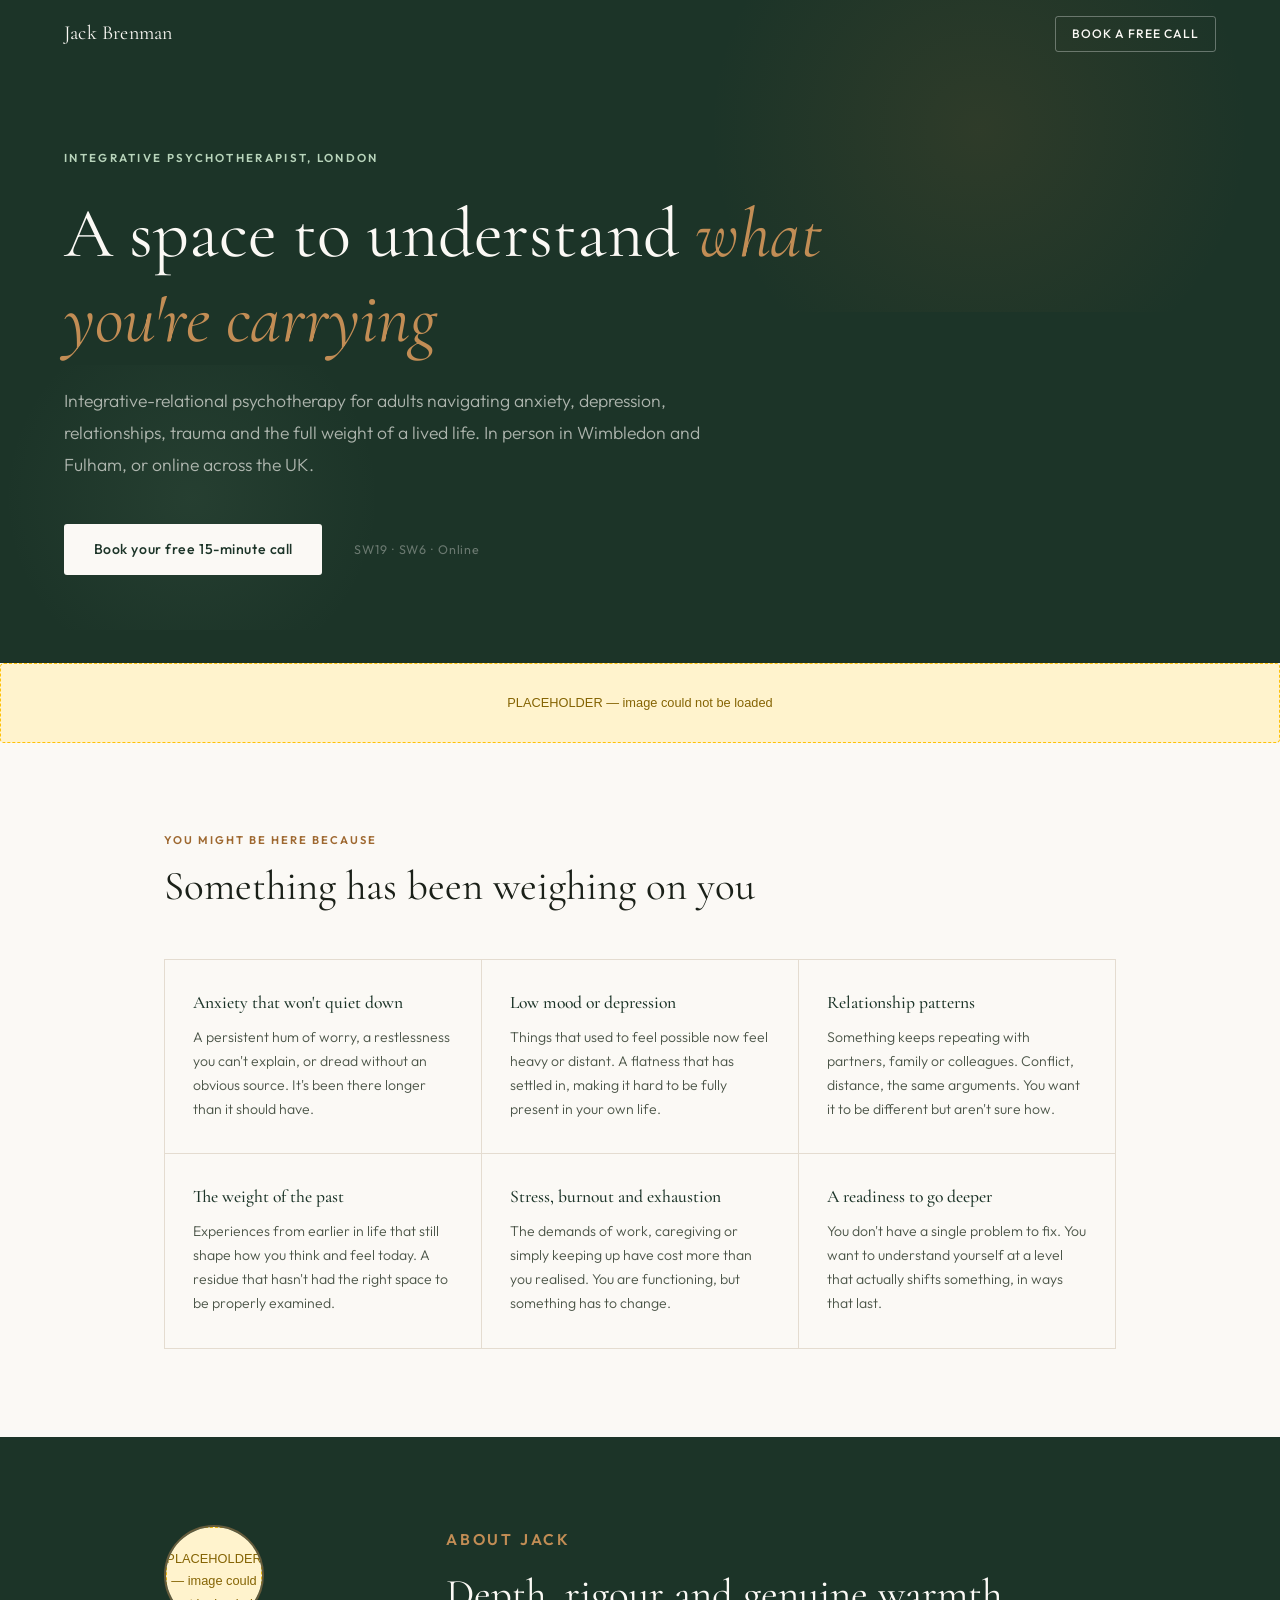
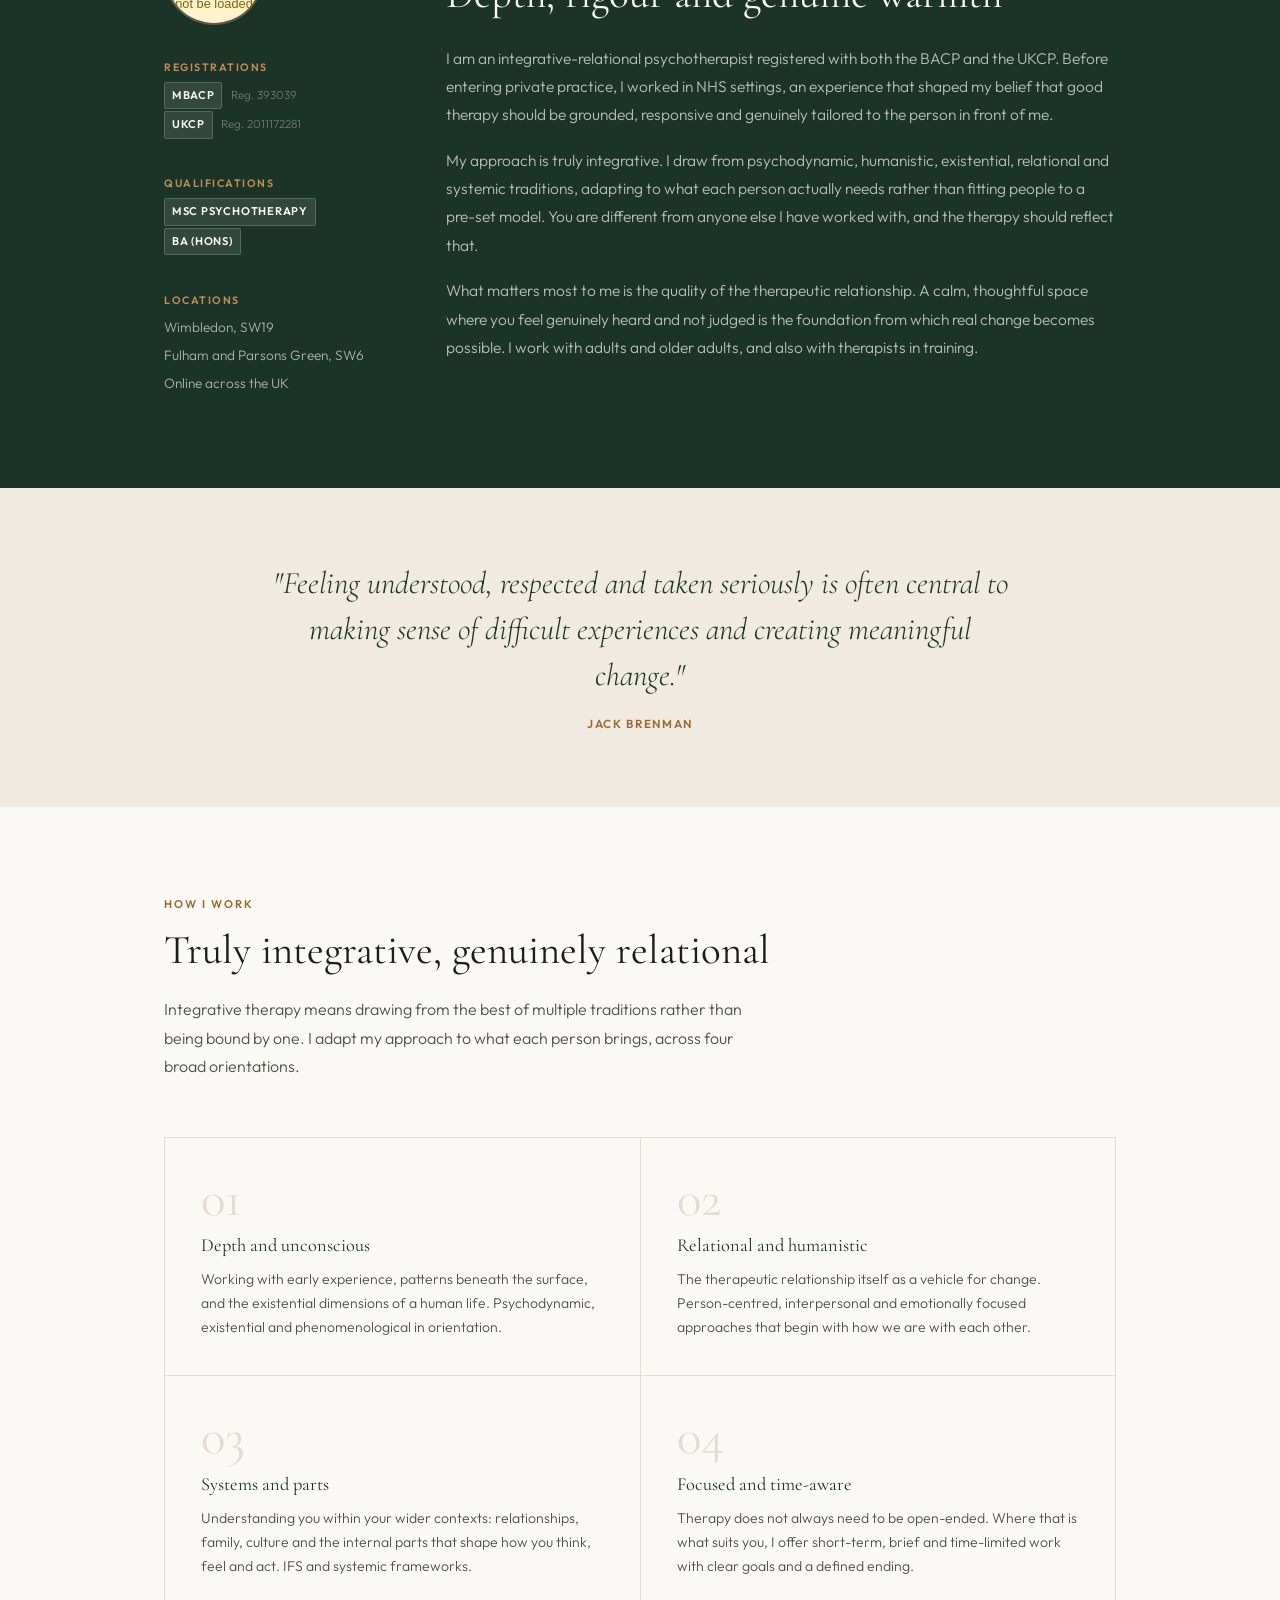
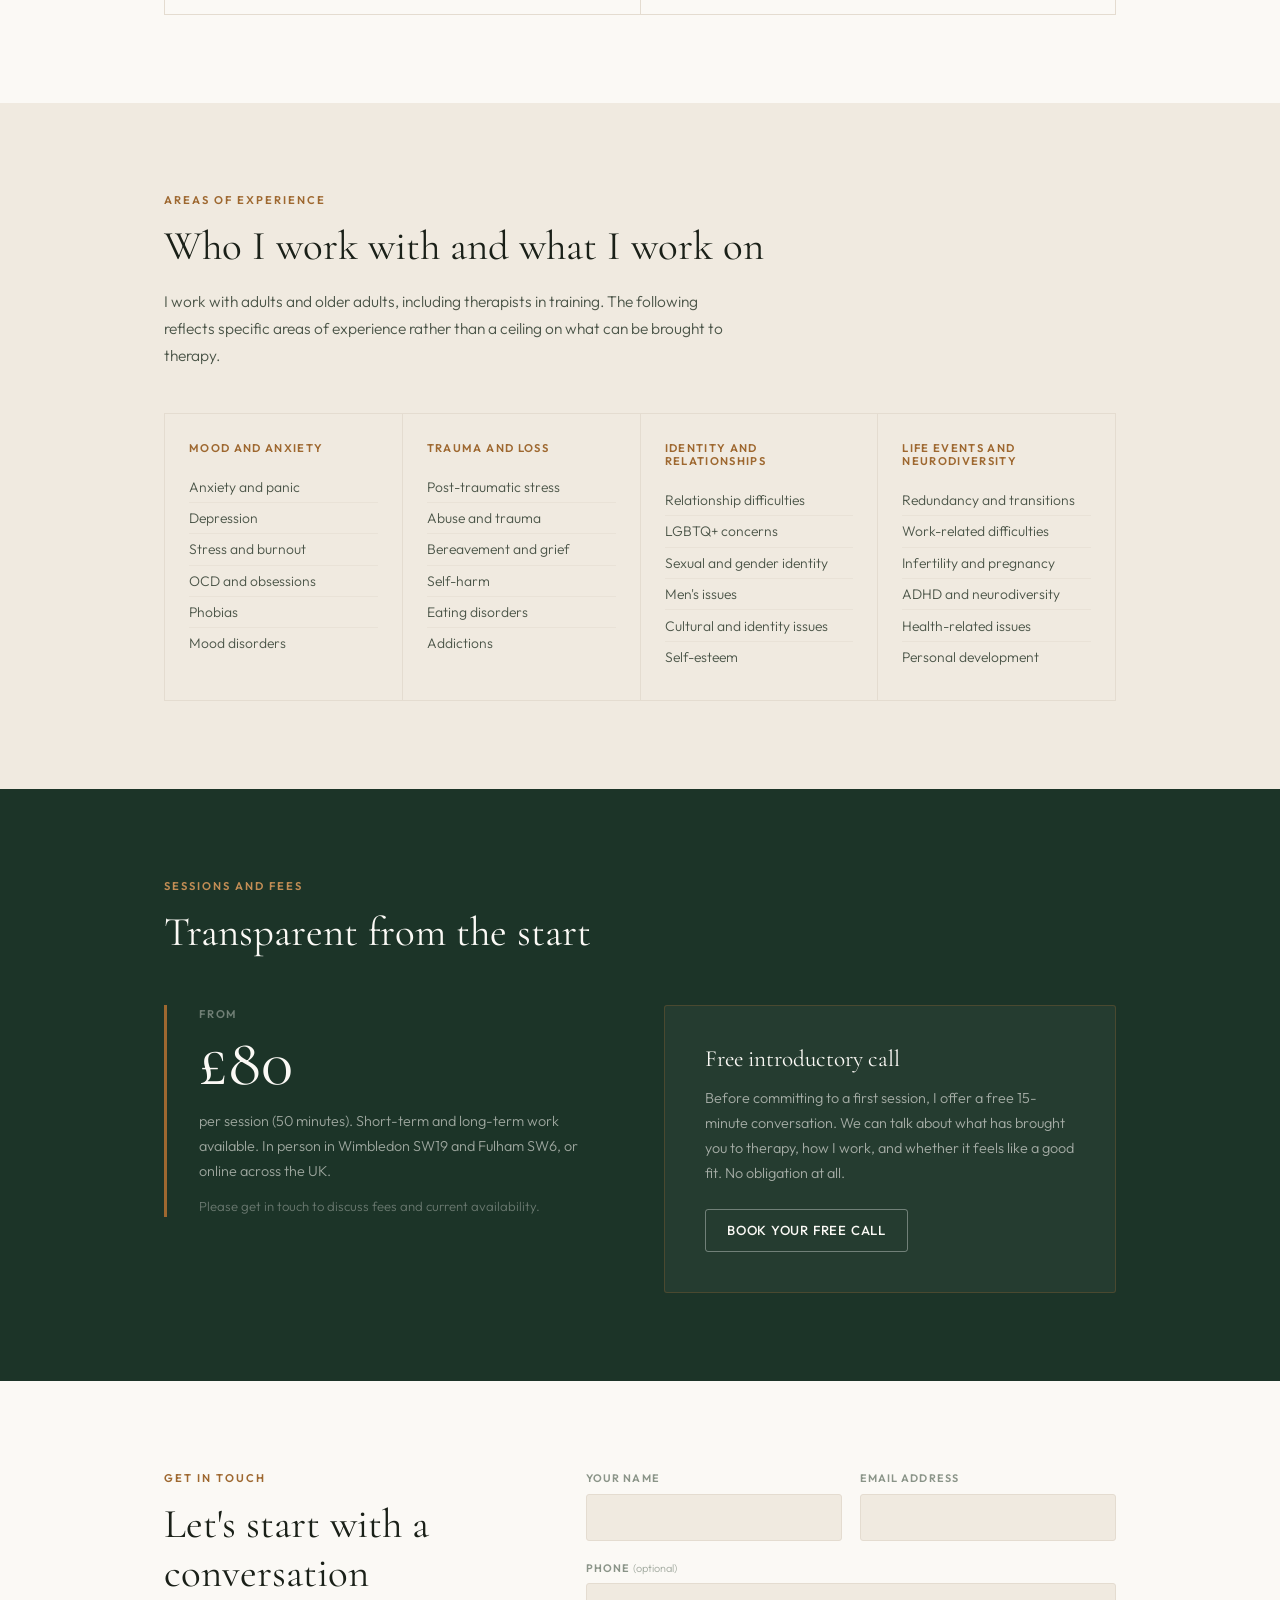
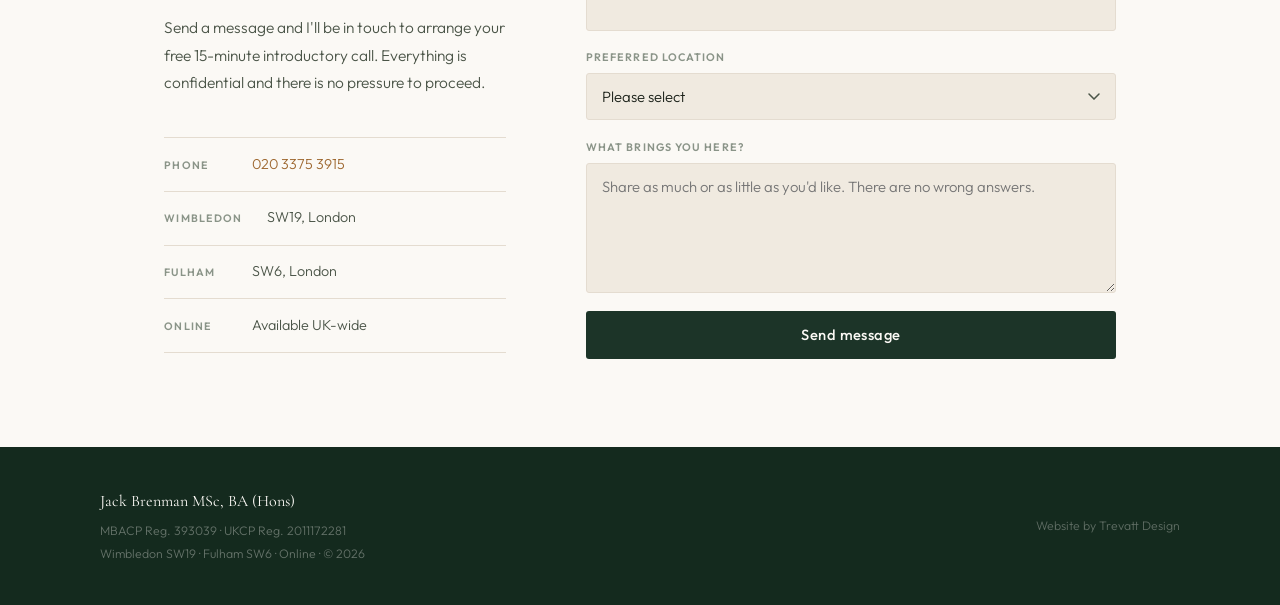
==== jack-brenman/index.html @ 14681c65 "Rebuild Jack Brenman demo site — v2" ====
<!DOCTYPE html>
<html lang="en">
<head>
  <meta charset="UTF-8">
  <meta name="viewport" content="width=device-width, initial-scale=1.0">
  <title>Integrative Psychotherapist SW19 | Jack Brenman</title>
  <meta name="description" content="Jack Brenman, MBACP and UKCP registered integrative psychotherapist in Wimbledon SW19 and Fulham SW6. From £80. Free 15-minute introductory call.">
  <link rel="canonical" href="https://client-demos-3kc.pages.dev/jack-brenman">

  <meta name="geo.region" content="GB-LND">
  <meta name="geo.placename" content="Wimbledon, London">
  <meta name="geo.position" content="51.4214;-0.2062">
  <meta name="ICBM" content="51.4214, -0.2062">

  <meta property="og:title" content="Jack Brenman | Integrative Psychotherapist, Wimbledon and Fulham">
  <meta property="og:description" content="MBACP and UKCP registered integrative psychotherapist. SW19, SW6 and online across the UK. Free 15-minute introductory call.">
  <meta property="og:image" content="https://picsum.photos/seed/garden/1200/630">
  <meta property="og:url" content="https://client-demos-3kc.pages.dev/jack-brenman">
  <meta property="og:type" content="website">

  <script type="application/ld+json">
  {
    "@context": "https://schema.org",
    "@type": "MedicalBusiness",
    "name": "Jack Brenman Psychotherapy",
    "description": "Integrative-relational psychotherapy in Wimbledon SW19, Fulham SW6 and online across the UK.",
    "url": "https://client-demos-3kc.pages.dev/jack-brenman",
    "telephone": "020 3375 3915",
    "address": [
      {
        "@type": "PostalAddress",
        "addressLocality": "Wimbledon",
        "postalCode": "SW19",
        "addressCountry": "GB"
      },
      {
        "@type": "PostalAddress",
        "addressLocality": "Fulham",
        "postalCode": "SW6",
        "addressCountry": "GB"
      }
    ],
    "priceRange": "From £80",
    "medicalSpecialty": "Psychotherapy"
  }
  </script>

  <link rel="stylesheet" href="style.css">
</head>
<body>

  <header id="header" aria-label="Site header">
    <a class="logo" href="#" aria-label="Jack Brenman, home">Jack Brenman</a>
    <a class="cta-btn" href="#contact">Book a free call</a>
  </header>

  <main>

    <!-- HERO: typographic, forest green, centered -->
    <section class="hero" aria-labelledby="hero-h1">
      <div class="hero-glow" aria-hidden="true"></div>
      <div class="hero-content">
        <p class="hero-label">Integrative Psychotherapist, London</p>
        <h1 id="hero-h1" class="hero-h1">A space to understand <em class="hero-em">what you're carrying</em></h1>
        <p class="hero-sub">Integrative-relational psychotherapy for adults navigating anxiety, depression, relationships, trauma and the full weight of a lived life. In person in Wimbledon and Fulham, or online across the UK.</p>
        <div class="hero-foot">
          <a href="#contact" class="btn-primary" id="hero-cta"><span>Book your free 15-minute call</span></a>
          <p class="hero-locs">SW19 &middot; SW6 &middot; Online</p>
        </div>
      </div>
    </section>

    <!-- IMAGE STRIP -->
    <div class="img-strip" aria-hidden="true">
      <img
        src="https://picsum.photos/seed/garden/1400/480"
        alt=""
        class="strip-img"
        loading="lazy"
      >
    </div>

    <!-- RECOGNITION -->
    <section class="recognition" aria-labelledby="recog-h2">
      <div class="wrap">
        <div class="recog-head">
          <p class="eyebrow">You might be here because</p>
          <h2 id="recog-h2">Something has been weighing on you</h2>
        </div>
        <div class="recog-grid">

          <article class="recog-card">
            <h3>Anxiety that won't quiet down</h3>
            <p>A persistent hum of worry, a restlessness you can't explain, or dread without an obvious source. It's been there longer than it should have.</p>
          </article>

          <article class="recog-card">
            <h3>Low mood or depression</h3>
            <p>Things that used to feel possible now feel heavy or distant. A flatness that has settled in, making it hard to be fully present in your own life.</p>
          </article>

          <article class="recog-card">
            <h3>Relationship patterns</h3>
            <p>Something keeps repeating with partners, family or colleagues. Conflict, distance, the same arguments. You want it to be different but aren't sure how.</p>
          </article>

          <article class="recog-card">
            <h3>The weight of the past</h3>
            <p>Experiences from earlier in life that still shape how you think and feel today. A residue that hasn't had the right space to be properly examined.</p>
          </article>

          <article class="recog-card">
            <h3>Stress, burnout and exhaustion</h3>
            <p>The demands of work, caregiving or simply keeping up have cost more than you realised. You are functioning, but something has to change.</p>
          </article>

          <article class="recog-card">
            <h3>A readiness to go deeper</h3>
            <p>You don't have a single problem to fix. You want to understand yourself at a level that actually shifts something, in ways that last.</p>
          </article>

        </div>
      </div>
    </section>

    <!-- ABOUT -->
    <section class="about" id="about" aria-labelledby="about-h2">
      <div class="wrap">
        <div class="about-layout">

          <aside class="about-aside" aria-label="Credentials and locations">
            <div class="portrait-ring">
              <img
                src="https://picsum.photos/seed/portrait-jb2/240/240"
                alt="Jack Brenman, integrative psychotherapist"
                class="portrait-img"
                width="100"
                height="100"
                loading="lazy"
              >
            </div>
            <dl class="cred-group">
              <dt>Registrations</dt>
              <dd><span class="cpill">MBACP</span> <span class="cnum">Reg. 393039</span></dd>
              <dd><span class="cpill">UKCP</span> <span class="cnum">Reg. 2011172281</span></dd>
            </dl>
            <dl class="cred-group">
              <dt>Qualifications</dt>
              <dd><span class="cpill">MSc Psychotherapy</span></dd>
              <dd><span class="cpill">BA (Hons)</span></dd>
            </dl>
            <dl class="cred-group">
              <dt>Locations</dt>
              <dd>Wimbledon, SW19</dd>
              <dd>Fulham and Parsons Green, SW6</dd>
              <dd>Online across the UK</dd>
            </dl>
          </aside>

          <div class="about-text">
            <p class="eyebrow eyebrow-lt">About Jack</p>
            <h2 id="about-h2">Depth, rigour and genuine warmth</h2>
            <p>I am an integrative-relational psychotherapist registered with both the BACP and the UKCP. Before entering private practice, I worked in NHS settings, an experience that shaped my belief that good therapy should be grounded, responsive and genuinely tailored to the person in front of me.</p>
            <p>My approach is truly integrative. I draw from psychodynamic, humanistic, existential, relational and systemic traditions, adapting to what each person actually needs rather than fitting people to a pre-set model. You are different from anyone else I have worked with, and the therapy should reflect that.</p>
            <p>What matters most to me is the quality of the therapeutic relationship. A calm, thoughtful space where you feel genuinely heard and not judged is the foundation from which real change becomes possible. I work with adults and older adults, and also with therapists in training.</p>
          </div>

        </div>
      </div>
    </section>

    <!-- PULL QUOTE -->
    <div class="quote-band" aria-label="Jack Brenman on his approach">
      <div class="wrap">
        <blockquote class="pull-quote">
          <p>"Feeling understood, respected and taken seriously is often central to making sense of difficult experiences and creating meaningful change."</p>
          <cite>Jack Brenman</cite>
        </blockquote>
      </div>
    </div>

    <!-- APPROACH -->
    <section class="approach" aria-labelledby="approach-h2">
      <div class="wrap">
        <p class="eyebrow">How I work</p>
        <h2 id="approach-h2">Truly integrative, genuinely relational</h2>
        <p class="approach-lead">Integrative therapy means drawing from the best of multiple traditions rather than being bound by one. I adapt my approach to what each person brings, across four broad orientations.</p>
        <div class="modalities">

          <div class="modality">
            <span class="mod-num" aria-hidden="true">01</span>
            <h3>Depth and unconscious</h3>
            <p>Working with early experience, patterns beneath the surface, and the existential dimensions of a human life. Psychodynamic, existential and phenomenological in orientation.</p>
          </div>

          <div class="modality">
            <span class="mod-num" aria-hidden="true">02</span>
            <h3>Relational and humanistic</h3>
            <p>The therapeutic relationship itself as a vehicle for change. Person-centred, interpersonal and emotionally focused approaches that begin with how we are with each other.</p>
          </div>

          <div class="modality">
            <span class="mod-num" aria-hidden="true">03</span>
            <h3>Systems and parts</h3>
            <p>Understanding you within your wider contexts: relationships, family, culture and the internal parts that shape how you think, feel and act. IFS and systemic frameworks.</p>
          </div>

          <div class="modality">
            <span class="mod-num" aria-hidden="true">04</span>
            <h3>Focused and time-aware</h3>
            <p>Therapy does not always need to be open-ended. Where that is what suits you, I offer short-term, brief and time-limited work with clear goals and a defined ending.</p>
          </div>

        </div>
      </div>
    </section>

    <!-- SPECIALISMS -->
    <section class="specialisms" aria-labelledby="spec-h2">
      <div class="wrap">
        <p class="eyebrow">Areas of experience</p>
        <h2 id="spec-h2">Who I work with and what I work on</h2>
        <p class="spec-lead">I work with adults and older adults, including therapists in training. The following reflects specific areas of experience rather than a ceiling on what can be brought to therapy.</p>
        <div class="spec-grid">

          <div class="spec-col">
            <h3>Mood and anxiety</h3>
            <ul>
              <li>Anxiety and panic</li>
              <li>Depression</li>
              <li>Stress and burnout</li>
              <li>OCD and obsessions</li>
              <li>Phobias</li>
              <li>Mood disorders</li>
            </ul>
          </div>

          <div class="spec-col">
            <h3>Trauma and loss</h3>
            <ul>
              <li>Post-traumatic stress</li>
              <li>Abuse and trauma</li>
              <li>Bereavement and grief</li>
              <li>Self-harm</li>
              <li>Eating disorders</li>
              <li>Addictions</li>
            </ul>
          </div>

          <div class="spec-col">
            <h3>Identity and relationships</h3>
            <ul>
              <li>Relationship difficulties</li>
              <li>LGBTQ+ concerns</li>
              <li>Sexual and gender identity</li>
              <li>Men's issues</li>
              <li>Cultural and identity issues</li>
              <li>Self-esteem</li>
            </ul>
          </div>

          <div class="spec-col">
            <h3>Life events and neurodiversity</h3>
            <ul>
              <li>Redundancy and transitions</li>
              <li>Work-related difficulties</li>
              <li>Infertility and pregnancy</li>
              <li>ADHD and neurodiversity</li>
              <li>Health-related issues</li>
              <li>Personal development</li>
            </ul>
          </div>

        </div>
      </div>
    </section>

    <!-- FEES -->
    <section class="fees" id="fees" aria-labelledby="fees-h2">
      <div class="wrap">
        <p class="eyebrow eyebrow-lt">Sessions and fees</p>
        <h2 id="fees-h2" class="fees-h2">Transparent from the start</h2>
        <div class="fees-body">

          <div class="fee-panel">
            <p class="fee-from">From</p>
            <p class="fee-num">£80</p>
            <p class="fee-desc">per session (50 minutes). Short-term and long-term work available. In person in Wimbledon SW19 and Fulham SW6, or online across the UK.</p>
            <p class="fee-note">Please get in touch to discuss fees and current availability.</p>
          </div>

          <div class="consult-panel">
            <h3>Free introductory call</h3>
            <p>Before committing to a first session, I offer a free 15-minute conversation. We can talk about what has brought you to therapy, how I work, and whether it feels like a good fit. No obligation at all.</p>
            <a href="#contact" class="btn-consult">Book your free call</a>
          </div>

        </div>
      </div>
    </section>

    <!-- CONTACT -->
    <section class="contact" id="contact" aria-labelledby="contact-h2">
      <div class="wrap">
        <div class="contact-layout">

          <div class="contact-left">
            <p class="eyebrow">Get in touch</p>
            <h2 id="contact-h2">Let's start with a conversation</h2>
            <p class="contact-lead">Send a message and I'll be in touch to arrange your free 15-minute introductory call. Everything is confidential and there is no pressure to proceed.</p>
            <div class="contact-details">
              <div class="cd-row">
                <span class="cd-label">Phone</span>
                <a href="tel:02033753915" class="cd-val cd-link">020 3375 3915</a>
              </div>
              <div class="cd-row">
                <span class="cd-label">Wimbledon</span>
                <span class="cd-val">SW19, London</span>
              </div>
              <div class="cd-row">
                <span class="cd-label">Fulham</span>
                <span class="cd-val">SW6, London</span>
              </div>
              <div class="cd-row">
                <span class="cd-label">Online</span>
                <span class="cd-val">Available UK-wide</span>
              </div>
            </div>
          </div>

          <form class="contact-form" action="#" method="POST" aria-label="Contact Jack Brenman">
            <!-- TODO: Replace action="#" with your Formspree endpoint -->
            <div class="f-row">
              <div class="f-field">
                <label for="cf-name">Your name</label>
                <input type="text" id="cf-name" name="name" required autocomplete="name">
              </div>
              <div class="f-field">
                <label for="cf-email">Email address</label>
                <input type="email" id="cf-email" name="email" required autocomplete="email">
              </div>
            </div>
            <div class="f-field">
              <label for="cf-phone">Phone <span class="f-opt">(optional)</span></label>
              <input type="tel" id="cf-phone" name="phone" autocomplete="tel">
            </div>
            <div class="f-field">
              <label for="cf-loc">Preferred location</label>
              <select id="cf-loc" name="location">
                <option value="">Please select</option>
                <option value="wimbledon">Wimbledon SW19 (in person)</option>
                <option value="fulham">Fulham SW6 (in person)</option>
                <option value="online">Online</option>
              </select>
            </div>
            <div class="f-field">
              <label for="cf-msg">What brings you here?</label>
              <textarea id="cf-msg" name="message" rows="5" placeholder="Share as much or as little as you'd like. There are no wrong answers."></textarea>
            </div>
            <button type="submit" class="btn-submit">Send message</button>
          </form>

        </div>
      </div>
    </section>

  </main>

  <footer aria-label="Site footer">
    <div class="footer-inner">
      <div class="footer-left">
        <p class="footer-name">Jack Brenman MSc, BA (Hons)</p>
        <p class="footer-reg">MBACP Reg. 393039 &middot; UKCP Reg. 2011172281</p>
        <p class="footer-copy">Wimbledon SW19 &middot; Fulham SW6 &middot; Online &middot; &copy; 2026</p>
      </div>
      <a href="https://trevattdesign.com" class="footer-credit" target="_blank" rel="noopener">Website by Trevatt Design</a>
    </div>
  </footer>

  <script src="script.js"></script>
</body>
</html>
---- jack-brenman/style.css ----
@import url('https://fonts.googleapis.com/css2?family=Cormorant+Garamond:ital,wght@0,400;0,500;0,600;1,400;1,600&family=Outfit:wght@300;400;500;600&display=swap');

/* ============================================================
   TOKENS
   ============================================================ */
:root {
  --forest:     #1C3428;
  --forest-mid: #253C30;
  --forest-dk:  #142A1E;
  --copper:     #9E6830;
  --copper-lt:  #C28D55;
  --moss:       #7A9E7E;
  --moss-lt:    #B8D4BB;
  --cream:      #FBF9F5;
  --sand:       #F0EAE0;
  --parchment:  #E4DCD0;
  --ink:        #1A2018;
  --mid:        #4A5447;
  --soft:       #8A9488;

  --serif: 'Cormorant Garamond', Georgia, serif;
  --sans:  'Outfit', system-ui, sans-serif;

  --h:    68px;
  --r:    3px;
  --ease: cubic-bezier(0.25, 0.46, 0.45, 0.94);
}

/* ============================================================
   RESET + BASE
   ============================================================ */
*, *::before, *::after { box-sizing: border-box; margin: 0; padding: 0; }

html { scroll-behavior: smooth; }

body {
  font-family: var(--sans);
  font-weight: 300;
  font-size: clamp(0.95rem, 1.1vw, 1.02rem);
  line-height: 1.78;
  color: var(--ink);
  background: var(--cream);
  -webkit-font-smoothing: antialiased;
}

img { display: block; max-width: 100%; height: auto; }
ul  { list-style: none; }
a   { color: inherit; text-decoration: none; }

/* ============================================================
   LAYOUT
   ============================================================ */
.wrap {
  max-width: 1080px;
  margin: 0 auto;
  padding: 0 5%;
}

/* ============================================================
   TYPOGRAPHY UTILITIES
   ============================================================ */
h1, h2, h3 {
  font-family: var(--serif);
  font-weight: 400;
  line-height: 1.2;
}

h1 { font-size: clamp(2.5rem, 5.5vw, 4.4rem); }
h2 { font-size: clamp(1.85rem, 3.2vw, 2.9rem); }
h3 { font-size: clamp(1.05rem, 1.6vw, 1.3rem); }

.eyebrow {
  display: block;
  font-family: var(--sans);
  font-size: 0.7rem;
  font-weight: 600;
  letter-spacing: 0.18em;
  text-transform: uppercase;
  color: var(--copper);
  margin-bottom: 0.7rem;
}

.eyebrow-lt { color: var(--copper-lt); }

/* ============================================================
   HEADER
   ============================================================ */
#header {
  position: fixed;
  inset: 0 0 auto 0;
  z-index: 100;
  height: var(--h);
  display: flex;
  align-items: center;
  justify-content: space-between;
  padding: 0 5%;
  background: transparent;
  transform: translateY(-68px);
  transition: background 0.35s var(--ease), box-shadow 0.35s var(--ease);
}

#header.ready {
  transform: translateY(0);
  transition: transform 0.35s var(--ease), background 0.35s var(--ease), box-shadow 0.35s var(--ease);
}

#header.scrolled {
  background: var(--forest-dk);
  box-shadow: 0 2px 20px rgba(0, 0, 0, 0.28);
}

.logo {
  font-family: var(--serif);
  font-size: 1.25rem;
  font-weight: 400;
  color: var(--cream);
  letter-spacing: 0.01em;
}

.cta-btn {
  font-family: var(--sans);
  font-size: 0.76rem;
  font-weight: 500;
  letter-spacing: 0.08em;
  text-transform: uppercase;
  color: var(--cream);
  border: 1.5px solid rgba(255, 255, 255, 0.32);
  padding: 0.5em 1.35em;
  border-radius: var(--r);
  transition: border-color 0.25s var(--ease), background 0.25s var(--ease);
}

.cta-btn:hover {
  border-color: var(--copper-lt);
  background: rgba(158, 104, 48, 0.18);
}

.cta-btn:focus-visible {
  outline: 2px solid var(--copper-lt);
  outline-offset: 3px;
}

/* ============================================================
   BUTTONS
   ============================================================ */
.btn-primary {
  display: inline-block;
  font-family: var(--sans);
  font-size: 0.88rem;
  font-weight: 500;
  letter-spacing: 0.04em;
  color: var(--forest);
  background: var(--cream);
  padding: 0.9em 2.1em;
  border-radius: var(--r);
  position: relative;
  overflow: hidden;
  isolation: isolate;
  transition: color 0.3s var(--ease);
}

.btn-primary::after {
  content: '';
  position: absolute;
  inset: 0;
  background: var(--copper-lt);
  transform: scaleX(0);
  transform-origin: left;
  transition: transform 0.3s var(--ease);
  z-index: -1;
}

.btn-primary span {
  position: relative;
  z-index: 1;
}

.btn-primary:hover { color: var(--cream); }
.btn-primary:hover::after { transform: scaleX(1); }

.btn-primary:focus-visible {
  outline: 2px solid var(--cream);
  outline-offset: 3px;
}

.btn-consult {
  display: inline-block;
  font-family: var(--sans);
  font-size: 0.82rem;
  font-weight: 500;
  letter-spacing: 0.06em;
  text-transform: uppercase;
  color: var(--cream);
  border: 1.5px solid rgba(255, 255, 255, 0.35);
  padding: 0.65em 1.6em;
  border-radius: var(--r);
  margin-top: 1.5rem;
  transition: border-color 0.25s var(--ease), background 0.25s var(--ease);
}

.btn-consult:hover {
  border-color: var(--copper-lt);
  background: rgba(158, 104, 48, 0.22);
}

.btn-consult:focus-visible {
  outline: 2px solid var(--copper-lt);
  outline-offset: 3px;
}

.btn-submit {
  width: 100%;
  font-family: var(--sans);
  font-size: 0.92rem;
  font-weight: 500;
  letter-spacing: 0.03em;
  background: var(--forest);
  color: var(--cream);
  border: none;
  padding: 1em;
  border-radius: var(--r);
  cursor: pointer;
  transition: background 0.25s var(--ease), transform 0.2s;
}

.btn-submit:hover {
  background: var(--forest-dk);
  transform: translateY(-2px);
}

.btn-submit:focus-visible {
  outline: 2px solid var(--copper);
  outline-offset: 3px;
}

/* ============================================================
   HERO
   ============================================================ */
.hero {
  background: var(--forest);
  padding: calc(var(--h) + 5rem) 5% 5.5rem;
  position: relative;
  overflow: hidden;
}

.hero-glow {
  position: absolute;
  inset: 0;
  pointer-events: none;
  z-index: 0;
}

.hero-glow::before {
  content: '';
  position: absolute;
  width: 55%;
  height: 55%;
  top: -8%;
  right: -4%;
  background: radial-gradient(circle, rgba(158, 104, 48, 0.14) 0%, transparent 68%);
}

.hero-glow::after {
  content: '';
  position: absolute;
  width: 40%;
  height: 40%;
  bottom: 5%;
  left: -5%;
  background: radial-gradient(circle, rgba(122, 158, 126, 0.1) 0%, transparent 65%);
}

.hero-content {
  position: relative;
  z-index: 1;
  max-width: 800px;
}

.hero-label {
  font-family: var(--sans);
  font-size: 0.72rem;
  font-weight: 600;
  letter-spacing: 0.2em;
  text-transform: uppercase;
  color: var(--moss-lt);
  margin-bottom: 1.5rem;
  display: block;
}

.hero-h1 {
  color: var(--cream);
  font-weight: 400;
  margin-bottom: 1.5rem;
}

.hero-em {
  color: var(--copper-lt);
  font-style: italic;
}

.hero-sub {
  font-size: clamp(0.97rem, 1.4vw, 1.1rem);
  color: rgba(251, 249, 245, 0.65);
  max-width: 640px;
  line-height: 1.8;
  margin-bottom: 2.75rem;
}

.hero-foot {
  display: flex;
  align-items: center;
  gap: 2rem;
  flex-wrap: wrap;
}

.hero-locs {
  font-size: 0.78rem;
  font-weight: 400;
  letter-spacing: 0.07em;
  color: rgba(251, 249, 245, 0.35);
}

/* Ambient breathe: button */
@media (prefers-reduced-motion: no-preference) {
  @keyframes breathe {
    0%, 100% { transform: scale(1); }
    50%       { transform: scale(1.022); }
  }

  #hero-cta {
    animation: breathe 3.5s ease-in-out infinite;
  }

  /* Ambient glow pulse */
  @keyframes glowPulse {
    0%   { opacity: 0.55; transform: translate(0, 0) scale(1); }
    50%  { opacity: 0.9;  transform: translate(5%, -7%) scale(1.1); }
    100% { opacity: 0.55; transform: translate(0, 0) scale(1); }
  }

  .hero-glow::before {
    animation: glowPulse 18s ease-in-out infinite;
  }
}

/* ============================================================
   IMAGE STRIP
   ============================================================ */
.img-strip {
  line-height: 0;
  overflow: hidden;
}

.strip-img {
  width: 100%;
  height: 300px;
  object-fit: cover;
  object-position: center 38%;
  transform: scale(1.05);
  display: block;
}

/* ============================================================
   RECOGNITION
   ============================================================ */
.recognition {
  background: var(--cream);
  padding: 5.5rem 0;
}

.recog-head {
  margin-bottom: 3rem;
}

.recog-head h2 {
  margin-top: 0.4rem;
}

.recog-grid {
  display: grid;
  grid-template-columns: repeat(3, 1fr);
  gap: 1px;
  background: var(--parchment);
  border: 1px solid var(--parchment);
}

.recog-card {
  background: var(--cream);
  padding: 2rem 1.75rem;
  transition: background 0.25s var(--ease);
}

.recog-card h3 {
  font-size: 1.1rem;
  color: var(--forest);
  margin-bottom: 0.6rem;
  font-weight: 500;
  line-height: 1.3;
}

.recog-card p {
  font-size: 0.88rem;
  color: var(--mid);
  line-height: 1.72;
}

/* ============================================================
   ABOUT
   ============================================================ */
.about {
  background: var(--forest);
  padding: 5.5rem 0;
}

.about-layout {
  display: grid;
  grid-template-columns: 210px 1fr;
  gap: 4.5rem;
  align-items: start;
}

.about-aside {
  display: flex;
  flex-direction: column;
  gap: 2rem;
}

.portrait-ring {
  width: 100px;
  height: 100px;
  border-radius: 50%;
  overflow: hidden;
  border: 2px solid rgba(194, 141, 85, 0.45);
}

.portrait-img {
  width: 100%;
  height: 100%;
  object-fit: cover;
}

.cred-group {
  font-size: 0.85rem;
  line-height: 1.9;
}

.cred-group dt {
  font-size: 0.67rem;
  font-weight: 600;
  letter-spacing: 0.14em;
  text-transform: uppercase;
  color: var(--copper-lt);
  margin-bottom: 0.3rem;
}

.cred-group dd {
  display: flex;
  align-items: baseline;
  gap: 0.55rem;
  color: rgba(251, 249, 245, 0.65);
  margin-bottom: 0.15rem;
}

.cpill {
  font-size: 0.7rem;
  font-weight: 600;
  letter-spacing: 0.07em;
  text-transform: uppercase;
  background: rgba(251, 249, 245, 0.1);
  border: 1px solid rgba(251, 249, 245, 0.18);
  color: var(--cream);
  padding: 0.18em 0.6em;
  border-radius: 2px;
  white-space: nowrap;
}

.cnum {
  font-size: 0.73rem;
  color: rgba(251, 249, 245, 0.35);
}

.about-text .eyebrow-lt {
  color: var(--copper-lt);
}

.about-text h2 {
  color: var(--cream);
  margin-bottom: 1.5rem;
  margin-top: 0.4rem;
}

.about-text p {
  color: rgba(251, 249, 245, 0.7);
  font-size: 0.97rem;
  line-height: 1.82;
  margin-bottom: 1.1rem;
}

.about-text p:last-child { margin-bottom: 0; }

/* ============================================================
   PULL QUOTE
   ============================================================ */
.quote-band {
  background: var(--sand);
  padding: 4.5rem 0;
}

.pull-quote {
  max-width: 740px;
  margin: 0 auto;
  text-align: center;
  border: none;
}

.pull-quote p {
  font-family: var(--serif);
  font-style: italic;
  font-size: clamp(1.35rem, 2.5vw, 1.95rem);
  line-height: 1.48;
  color: var(--forest);
  margin-bottom: 1rem;
}

.pull-quote cite {
  display: block;
  font-style: normal;
  font-size: 0.73rem;
  font-weight: 600;
  letter-spacing: 0.14em;
  text-transform: uppercase;
  color: var(--copper);
}

/* ============================================================
   APPROACH
   ============================================================ */
.approach {
  background: var(--cream);
  padding: 5.5rem 0;
}

.approach h2 {
  margin-top: 0.4rem;
  margin-bottom: 1.25rem;
}

.approach-lead {
  font-size: 1rem;
  color: var(--mid);
  max-width: 580px;
  line-height: 1.78;
  margin-bottom: 3.5rem;
}

.modalities {
  display: grid;
  grid-template-columns: repeat(2, 1fr);
  border-top: 1px solid var(--parchment);
  border-left: 1px solid var(--parchment);
}

.modality {
  padding: 2.25rem;
  border-right: 1px solid var(--parchment);
  border-bottom: 1px solid var(--parchment);
  transition: background 0.25s var(--ease);
}

.mod-num {
  display: block;
  font-family: var(--serif);
  font-size: 3.2rem;
  font-weight: 400;
  color: var(--parchment);
  line-height: 1;
  margin-bottom: 0.6rem;
}

.modality h3 {
  color: var(--forest);
  margin-bottom: 0.65rem;
  font-size: 1.15rem;
}

.modality p {
  font-size: 0.88rem;
  color: var(--mid);
  line-height: 1.72;
}

/* ============================================================
   SPECIALISMS
   ============================================================ */
.specialisms {
  background: var(--sand);
  padding: 5.5rem 0;
}

.specialisms h2 {
  margin-top: 0.4rem;
  margin-bottom: 1rem;
}

.spec-lead {
  font-size: 0.97rem;
  color: var(--mid);
  max-width: 560px;
  line-height: 1.75;
  margin-bottom: 2.75rem;
}

.spec-grid {
  display: grid;
  grid-template-columns: repeat(4, 1fr);
  border-top: 1px solid var(--parchment);
  border-left: 1px solid var(--parchment);
}

.spec-col {
  padding: 1.75rem 1.5rem;
  border-right: 1px solid var(--parchment);
  border-bottom: 1px solid var(--parchment);
}

.spec-col h3 {
  font-family: var(--sans);
  font-size: 0.7rem;
  font-weight: 600;
  letter-spacing: 0.12em;
  text-transform: uppercase;
  color: var(--copper);
  margin-bottom: 1rem;
}

.spec-col li {
  font-size: 0.87rem;
  color: var(--mid);
  padding: 0.32rem 0;
  border-bottom: 1px solid rgba(228, 220, 208, 0.55);
  line-height: 1.45;
}

.spec-col li:last-child { border-bottom: none; }

/* ============================================================
   FEES
   ============================================================ */
.fees {
  background: var(--forest);
  padding: 5.5rem 0;
}

.fees-h2 {
  color: var(--cream);
  margin-top: 0.4rem;
  margin-bottom: 3rem;
}

.fees-body {
  display: grid;
  grid-template-columns: 1fr 1fr;
  gap: 3rem;
  align-items: start;
}

.fee-panel {
  border-left: 3px solid var(--copper);
  padding-left: 2rem;
}

.fee-from {
  font-size: 0.7rem;
  font-weight: 600;
  letter-spacing: 0.16em;
  text-transform: uppercase;
  color: rgba(251, 249, 245, 0.38);
  margin-bottom: 0.2rem;
}

.fee-num {
  font-family: var(--serif);
  font-size: 4.2rem;
  font-weight: 400;
  color: var(--cream);
  line-height: 1;
  margin-bottom: 0.85rem;
}

.fee-desc {
  font-size: 0.9rem;
  color: rgba(251, 249, 245, 0.58);
  line-height: 1.72;
  margin-bottom: 0.75rem;
}

.fee-note {
  font-size: 0.82rem;
  color: rgba(251, 249, 245, 0.35);
  line-height: 1.6;
}

.consult-panel {
  background: var(--forest-mid);
  border: 1px solid rgba(158, 104, 48, 0.3);
  border-radius: var(--r);
  padding: 2.5rem;
}

.consult-panel h3 {
  font-size: 1.45rem;
  color: var(--cream);
  margin-bottom: 0.75rem;
}

.consult-panel p {
  font-size: 0.9rem;
  color: rgba(251, 249, 245, 0.6);
  line-height: 1.72;
}

/* ============================================================
   CONTACT
   ============================================================ */
.contact {
  background: var(--cream);
  padding: 5.5rem 0;
}

.contact-layout {
  display: grid;
  grid-template-columns: 1fr 1.55fr;
  gap: 5rem;
  align-items: start;
}

.contact-left h2 {
  margin-top: 0.4rem;
  margin-bottom: 1rem;
}

.contact-lead {
  font-size: 0.97rem;
  color: var(--mid);
  line-height: 1.78;
  margin-bottom: 2.5rem;
}

.contact-details {
  border-top: 1px solid var(--parchment);
}

.cd-row {
  display: flex;
  gap: 1.5rem;
  align-items: baseline;
  padding: 0.85rem 0;
  border-bottom: 1px solid var(--parchment);
  font-size: 0.9rem;
}

.cd-label {
  font-size: 0.67rem;
  font-weight: 600;
  letter-spacing: 0.12em;
  text-transform: uppercase;
  color: var(--soft);
  min-width: 64px;
  flex-shrink: 0;
}

.cd-val { color: var(--mid); }
.cd-link { color: var(--copper); }
.cd-link:hover { text-decoration: underline; }

/* Form */
.contact-form {
  display: flex;
  flex-direction: column;
  gap: 1.1rem;
}

.f-row {
  display: grid;
  grid-template-columns: 1fr 1fr;
  gap: 1.1rem;
}

.f-field {
  display: flex;
  flex-direction: column;
  gap: 0.35rem;
}

label {
  font-size: 0.68rem;
  font-weight: 600;
  letter-spacing: 0.1em;
  text-transform: uppercase;
  color: var(--soft);
}

.f-opt {
  text-transform: none;
  font-weight: 300;
  letter-spacing: 0;
  opacity: 0.8;
}

input, select, textarea {
  width: 100%;
  padding: 0.82rem 0.95rem;
  background: var(--sand);
  border: 1.5px solid var(--parchment);
  border-radius: var(--r);
  font-family: var(--sans);
  font-size: 0.93rem;
  font-weight: 300;
  color: var(--ink);
  transition: border-color 0.2s var(--ease);
  -webkit-appearance: none;
}

input:focus, select:focus, textarea:focus {
  outline: none;
  border-color: var(--forest);
}

select {
  background-image: url("data:image/svg+xml,%3Csvg xmlns='http://www.w3.org/2000/svg' width='12' height='7' viewBox='0 0 12 7'%3E%3Cpath d='M1 1l5 5 5-5' stroke='%234a5447' stroke-width='1.5' fill='none' stroke-linecap='round'/%3E%3C/svg%3E");
  background-repeat: no-repeat;
  background-position: right 0.95rem center;
  background-color: var(--sand);
  padding-right: 2.5rem;
  cursor: pointer;
}

textarea { min-height: 130px; resize: vertical; }

/* ============================================================
   FOOTER
   ============================================================ */
footer {
  background: var(--forest-dk);
  padding: 2.5rem 5%;
}

.footer-inner {
  max-width: 1080px;
  margin: 0 auto;
  display: flex;
  justify-content: space-between;
  align-items: center;
  gap: 2rem;
  flex-wrap: wrap;
}

.footer-name {
  font-family: var(--serif);
  font-size: 1rem;
  font-weight: 400;
  color: var(--cream);
  margin-bottom: 0.2rem;
}

.footer-reg,
.footer-copy {
  font-size: 0.77rem;
  color: rgba(251, 249, 245, 0.35);
  line-height: 1.9;
}

.footer-credit {
  font-size: 0.77rem;
  color: rgba(251, 249, 245, 0.32);
  white-space: nowrap;
  transition: color 0.2s;
}

.footer-credit:hover { color: var(--copper-lt); }

/* ============================================================
   ANIMATION PREP
   ============================================================ */
@media (prefers-reduced-motion: no-preference) {

  .reveal {
    opacity: 0;
    transform: translateY(22px);
    transition: opacity 0.58s var(--ease), transform 0.58s var(--ease);
  }

  .reveal.in {
    opacity: 1;
    transform: none;
  }

  .reveal-left {
    opacity: 0;
    transform: translateX(-28px);
    transition: opacity 0.58s var(--ease), transform 0.58s var(--ease);
  }

  .reveal-left.in {
    opacity: 1;
    transform: none;
  }

  /* Staggered card states */
  .recog-card,
  .modality,
  .spec-col {
    opacity: 0;
    transform: translateY(18px);
    transition: opacity 0.52s var(--ease), transform 0.52s var(--ease), background 0.25s;
  }

  .recog-card.in,
  .modality.in,
  .spec-col.in {
    opacity: 1;
    transform: none;
  }

  .recog-card:hover {
    background: var(--sand) !important;
  }

  .modality:hover {
    background: var(--sand) !important;
  }

  /* Word animation */
  @keyframes wordIn {
    to {
      opacity: 1;
      transform: none;
    }
  }

  .word {
    display: inline-block;
    opacity: 0;
    transform: translateY(16px);
    animation: wordIn 0.42s var(--ease) forwards;
  }
}

/* ============================================================
   RESPONSIVE
   ============================================================ */
@media (max-width: 980px) {
  .about-layout { grid-template-columns: 1fr; gap: 2.5rem; }
  .about-aside  { flex-direction: row; flex-wrap: wrap; gap: 1.5rem; align-items: flex-start; }
  .modalities   { grid-template-columns: 1fr; }
  .modality     { border-left: none; }
  .spec-grid    { grid-template-columns: repeat(2, 1fr); }
  .fees-body    { grid-template-columns: 1fr; }
  .contact-layout { grid-template-columns: 1fr; gap: 3rem; }
}

@media (max-width: 640px) {
  .recog-grid { grid-template-columns: 1fr; }
  .spec-grid  { grid-template-columns: 1fr; }
  .f-row      { grid-template-columns: 1fr; }
  .hero-foot  { flex-direction: column; align-items: flex-start; gap: 1rem; }
  .strip-img  { height: 200px; }
}
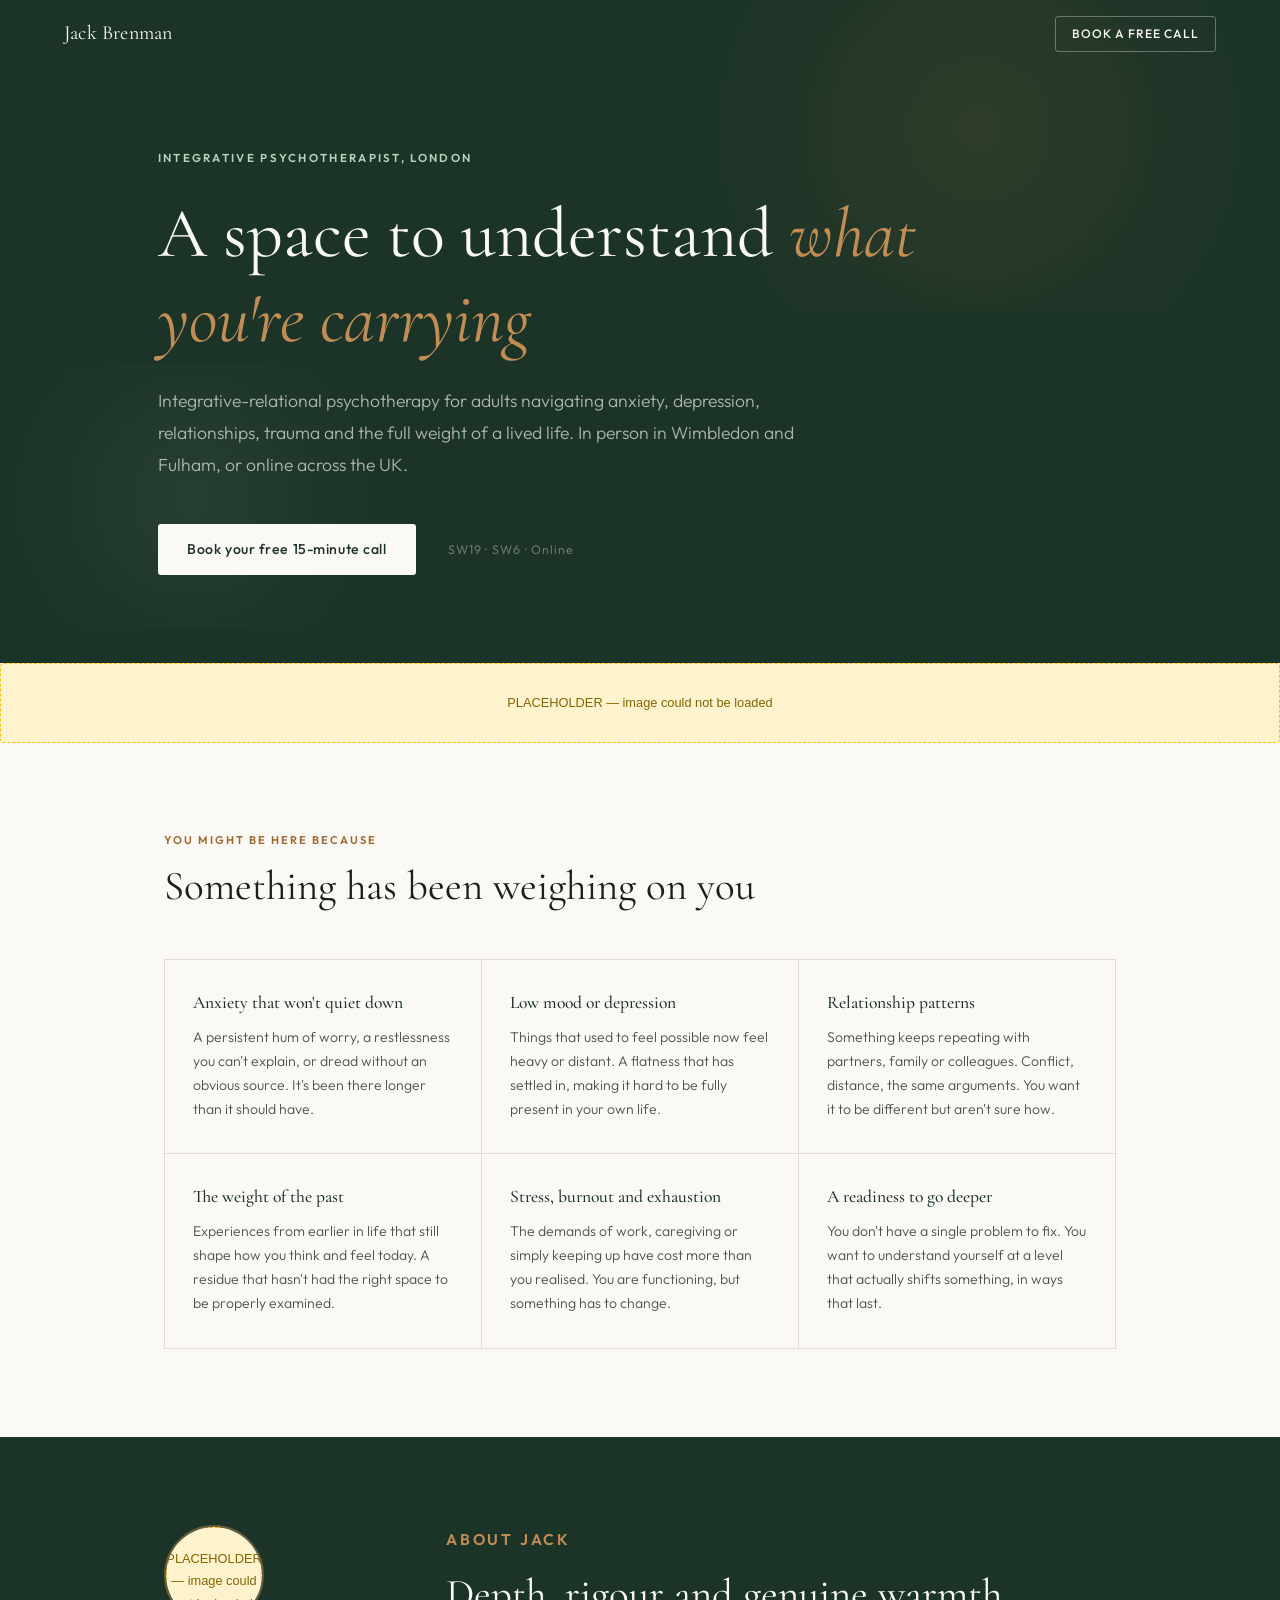
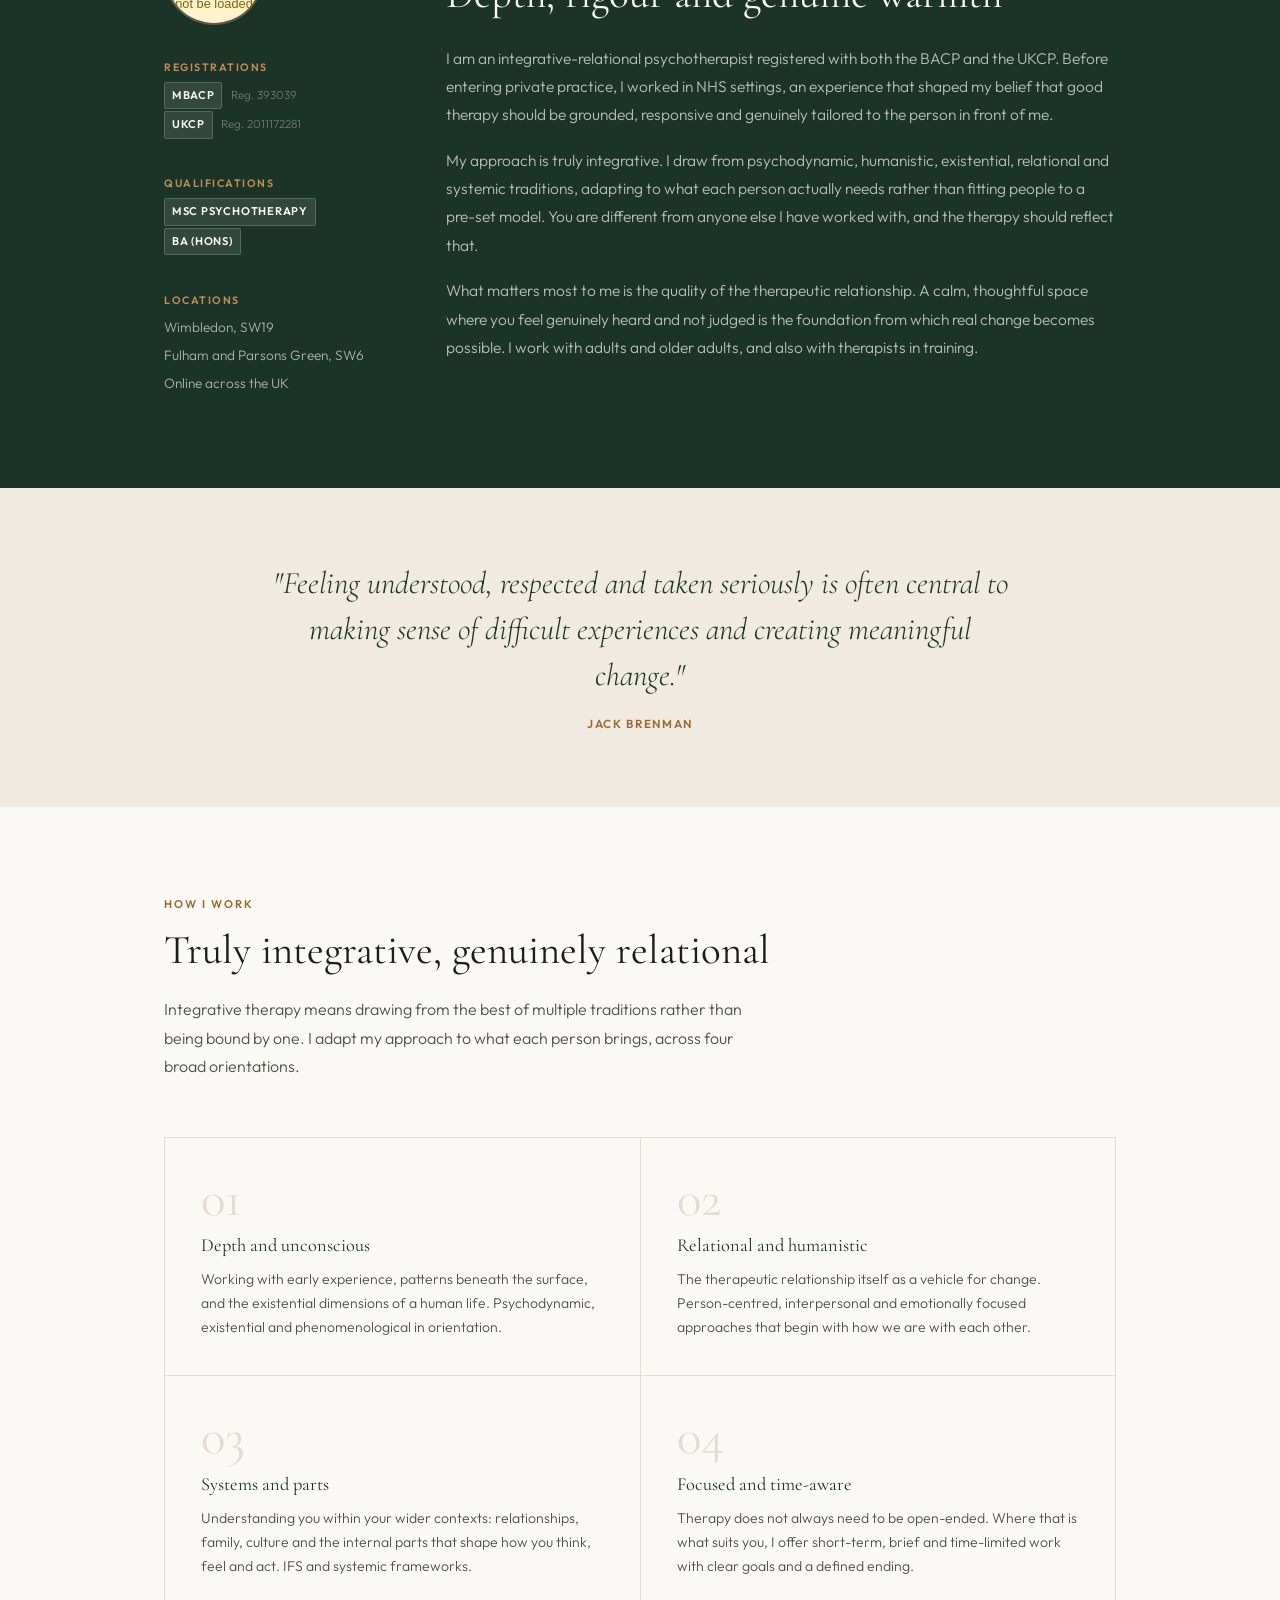
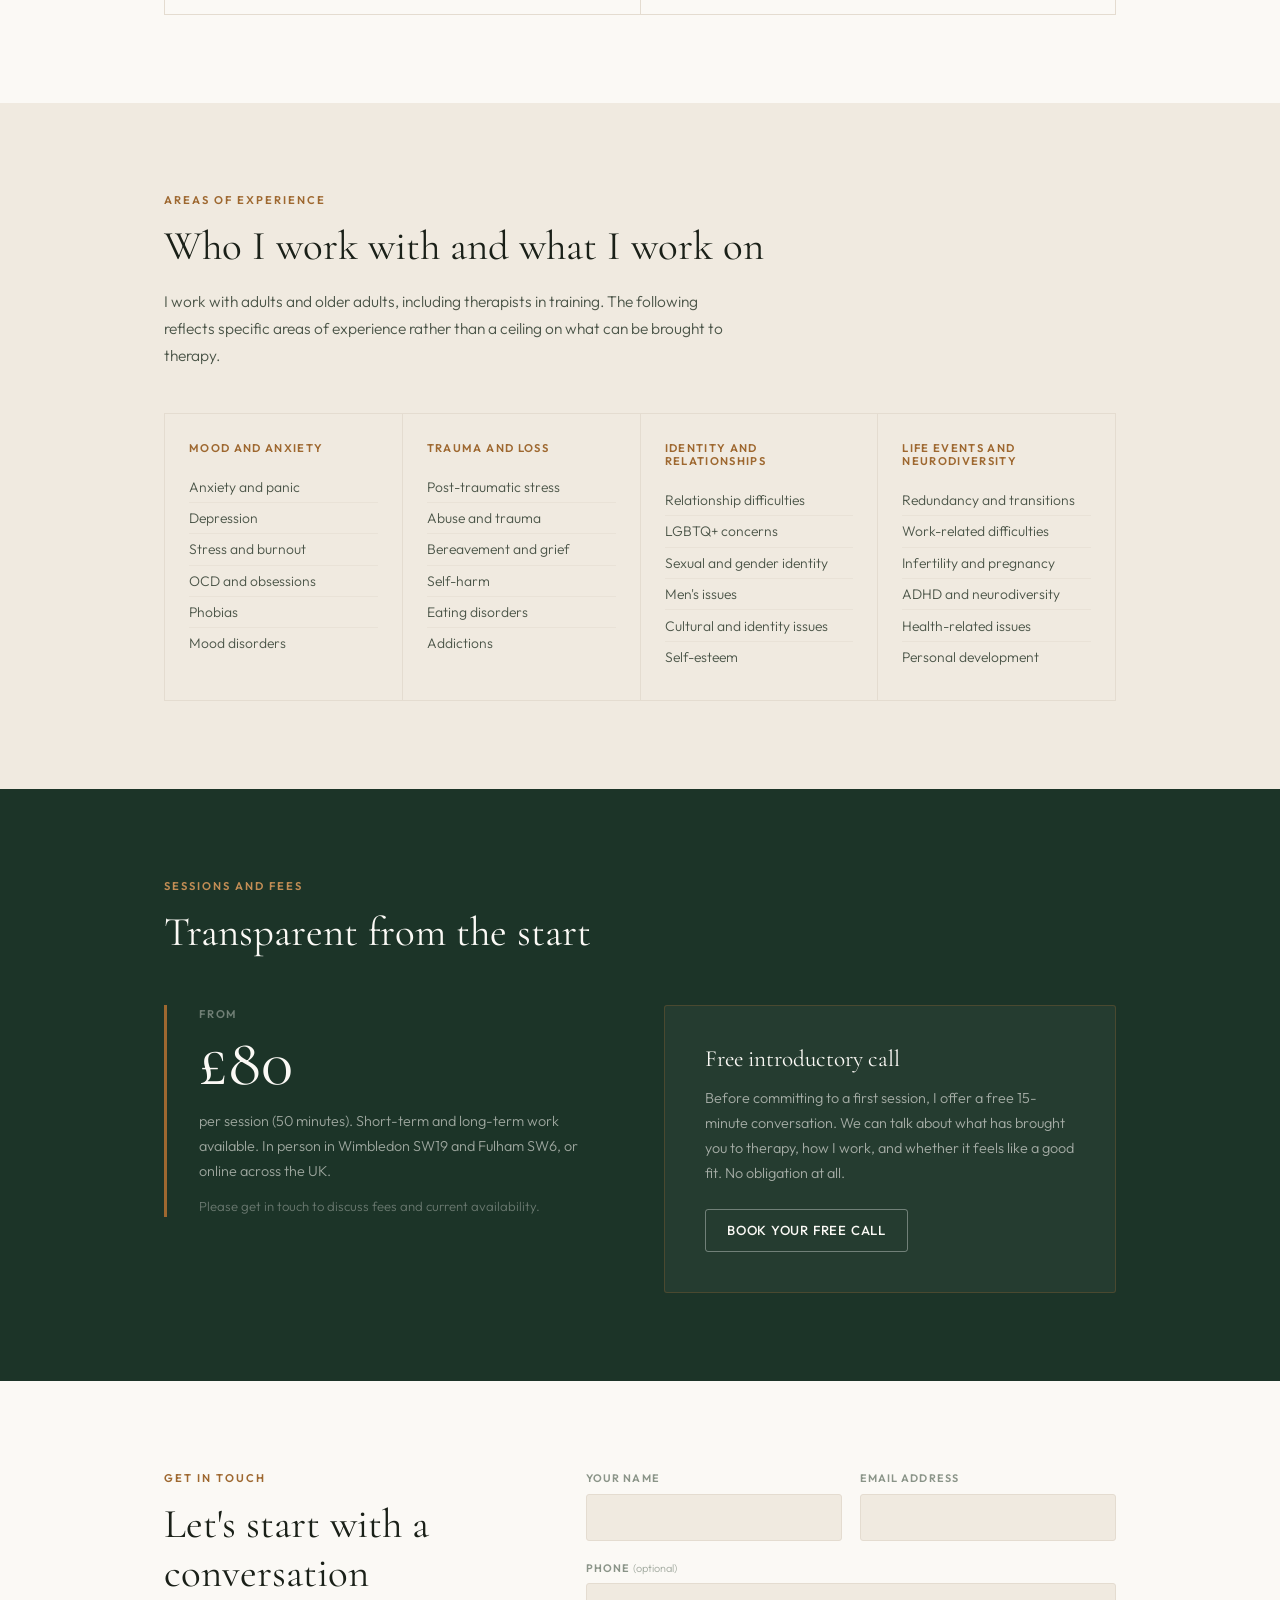
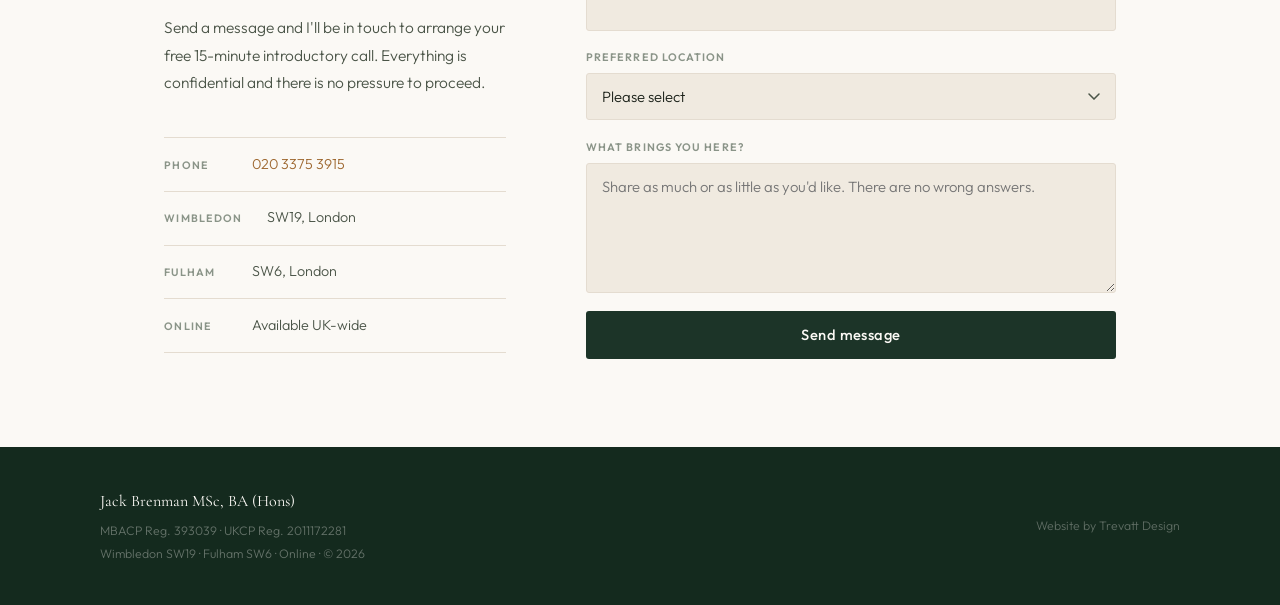
==== commit 2026f649: "Box hero section - wrap hero-content in .wrap div" ====
--- a/jack-brenman/index.html
+++ b/jack-brenman/index.html
@@ -59,7 +59,8 @@
     <!-- HERO: typographic, forest green, centered -->
     <section class="hero" aria-labelledby="hero-h1">
       <div class="hero-glow" aria-hidden="true"></div>
-      <div class="hero-content">
+            <div class="wrap">
+              <div class="hero-content">
         <p class="hero-label">Integrative Psychotherapist, London</p>
         <h1 id="hero-h1" class="hero-h1">A space to understand <em class="hero-em">what you're carrying</em></h1>
         <p class="hero-sub">Integrative-relational psychotherapy for adults navigating anxiety, depression, relationships, trauma and the full weight of a lived life. In person in Wimbledon and Fulham, or online across the UK.</p>
@@ -68,7 +69,8 @@
           <p class="hero-locs">SW19 &middot; SW6 &middot; Online</p>
         </div>
       </div>
-    </section>
+            </div>
+        </section>
 
     <!-- IMAGE STRIP -->
     <div class="img-strip" aria-hidden="true">
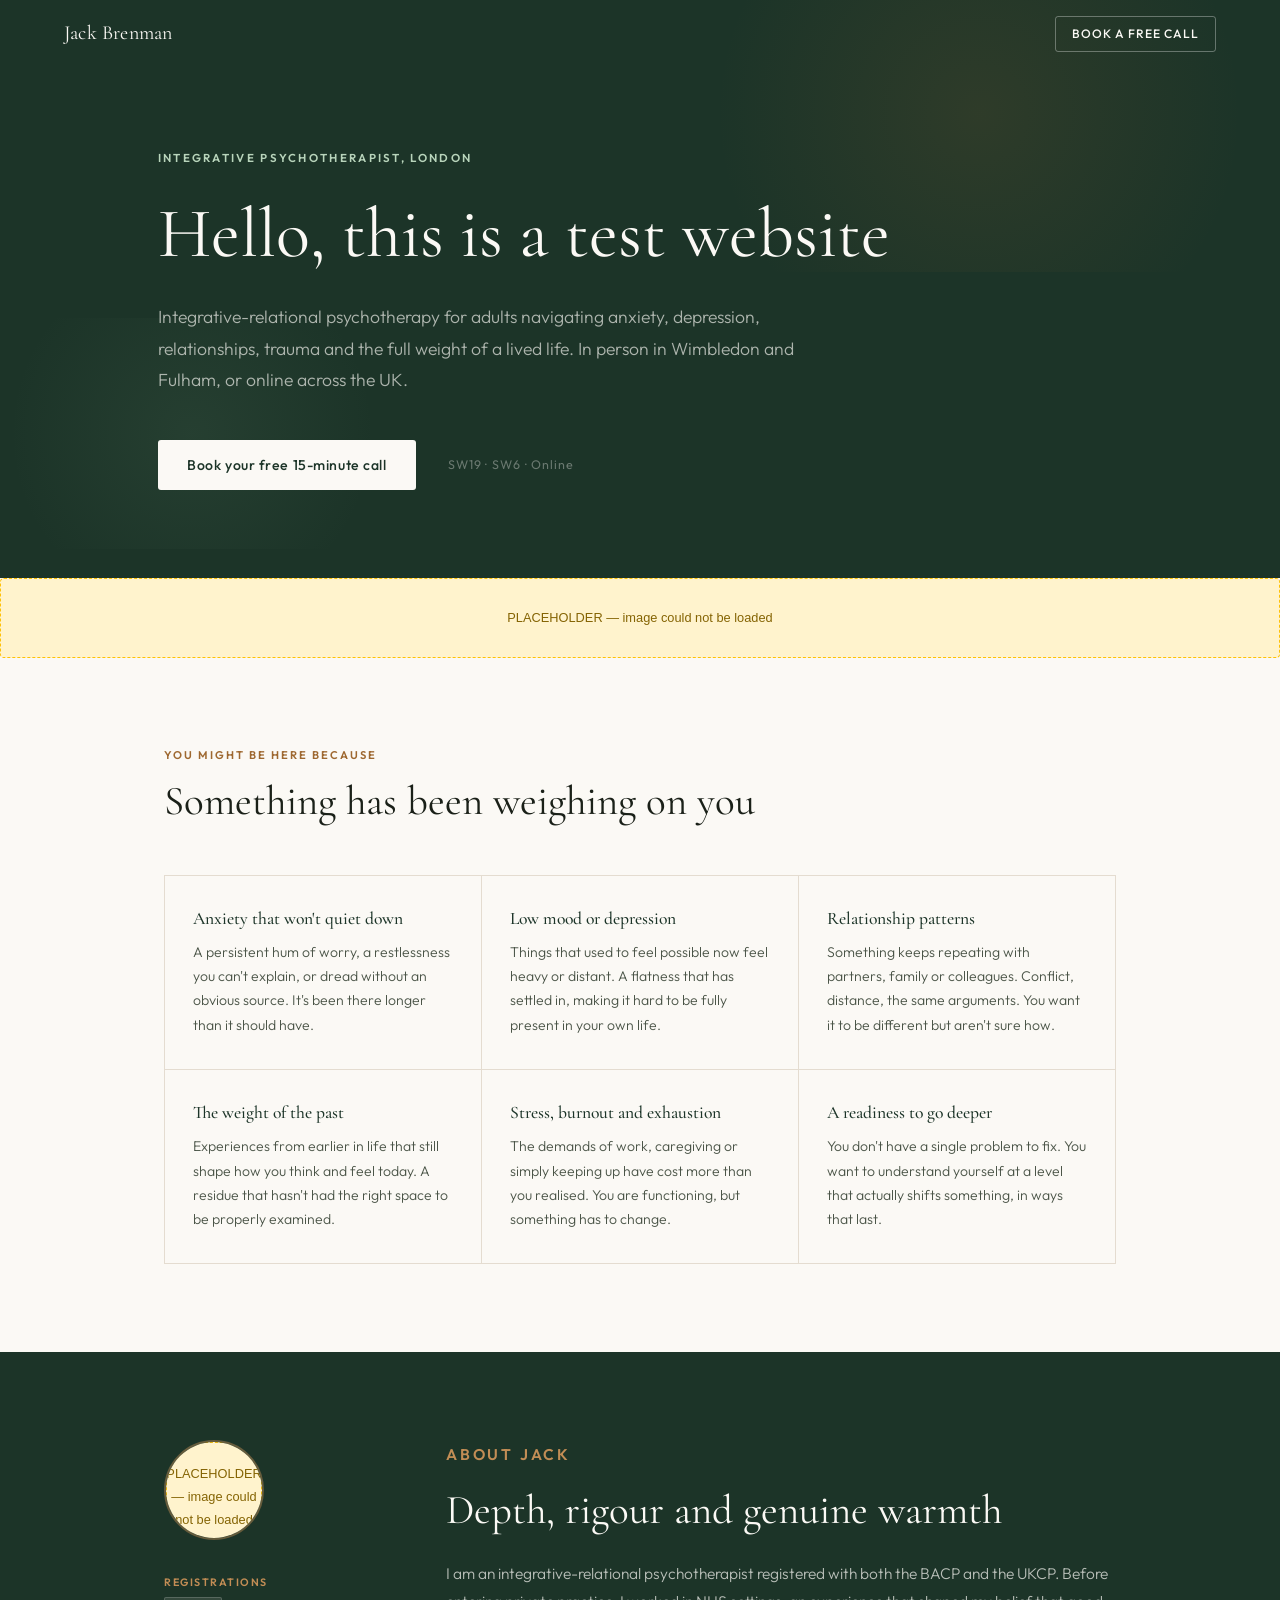
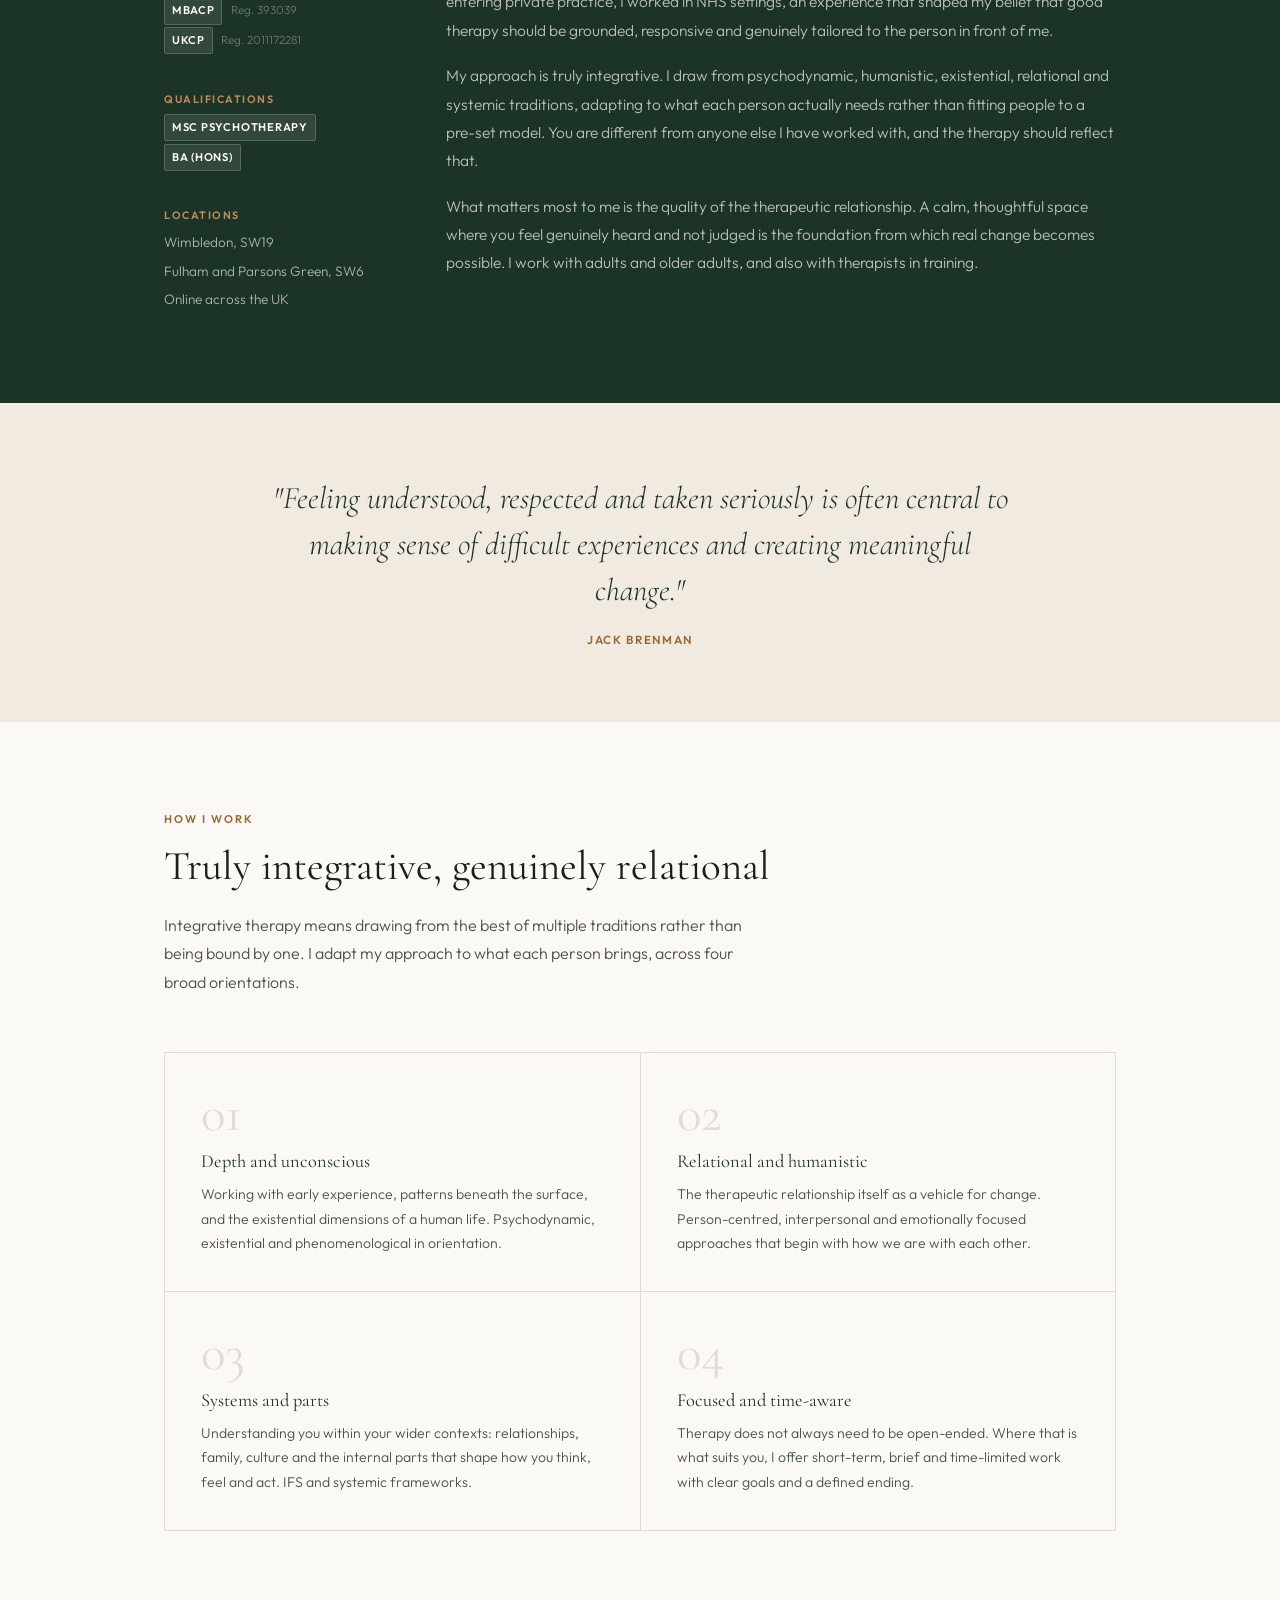
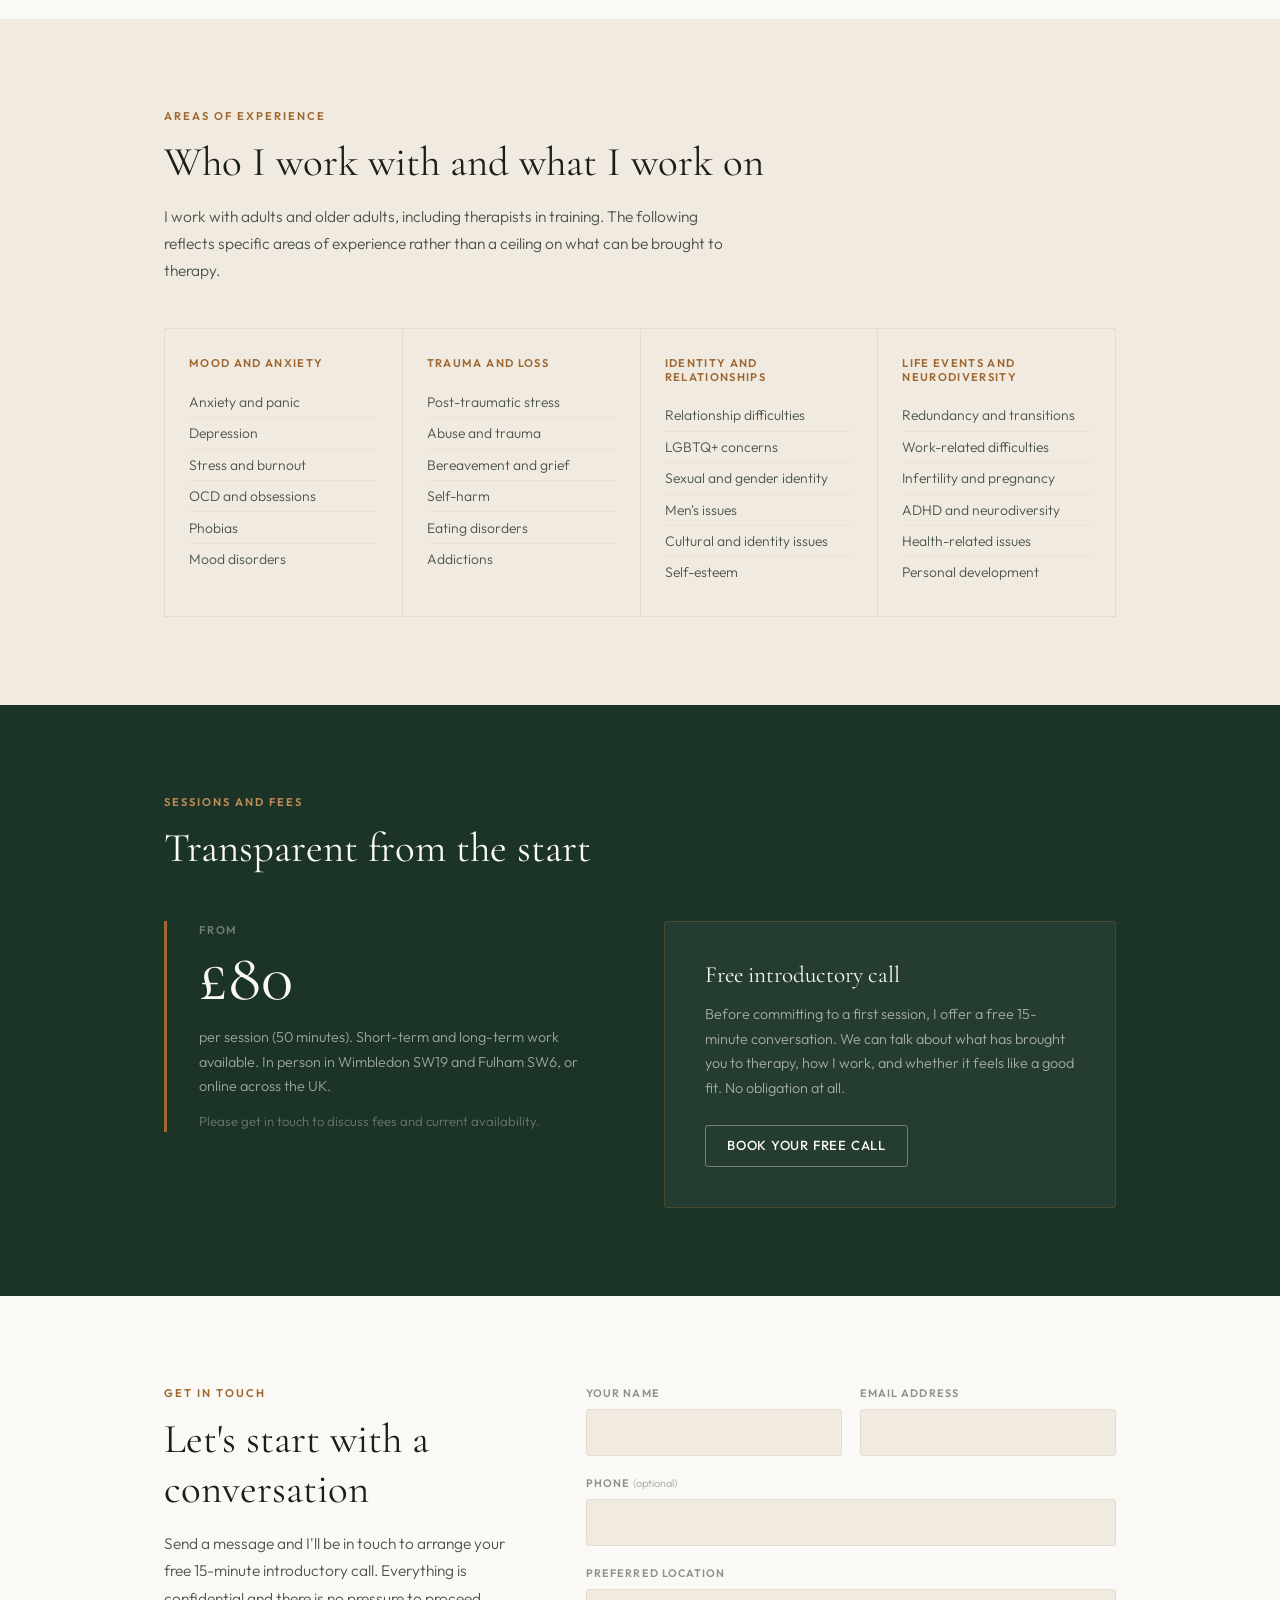
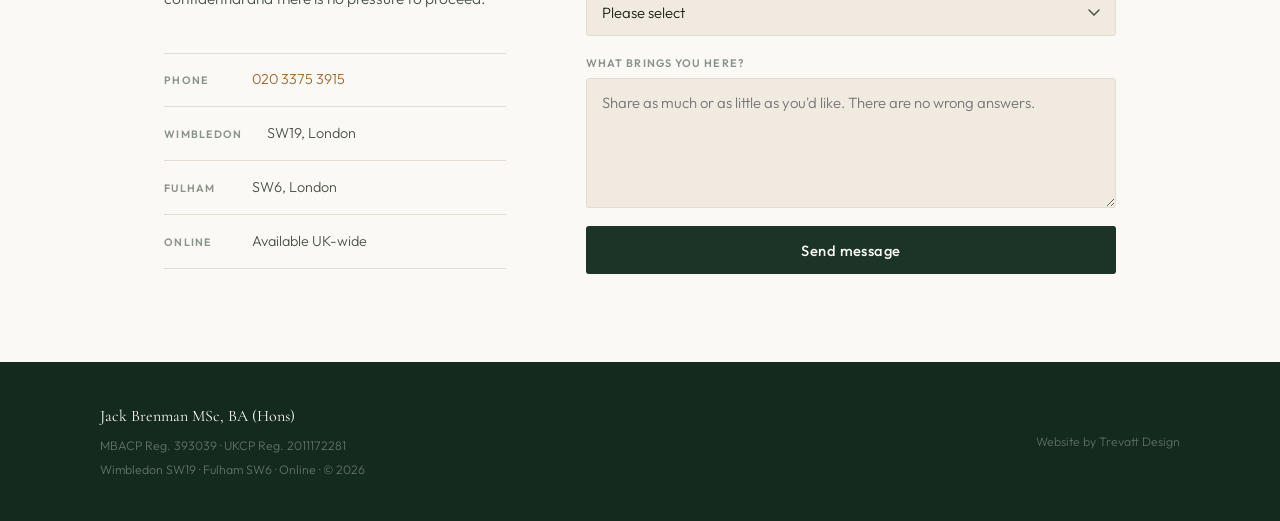
==== commit 834359f9: "Update Jack Brenman hero heading to test copy Co-Authored-By: Claude Sonnet 4.6 <noreply@anthropic.c" ====
--- a/jack-brenman/index.html
+++ b/jack-brenman/index.html
@@ -62,7 +62,7 @@
             <div class="wrap">
               <div class="hero-content">
         <p class="hero-label">Integrative Psychotherapist, London</p>
-        <h1 id="hero-h1" class="hero-h1">A space to understand <em class="hero-em">what you're carrying</em></h1>
+        <h1 id="hero-h1" class="hero-h1">Hello, this is a test website</h1>
         <p class="hero-sub">Integrative-relational psychotherapy for adults navigating anxiety, depression, relationships, trauma and the full weight of a lived life. In person in Wimbledon and Fulham, or online across the UK.</p>
         <div class="hero-foot">
           <a href="#contact" class="btn-primary" id="hero-cta"><span>Book your free 15-minute call</span></a>
